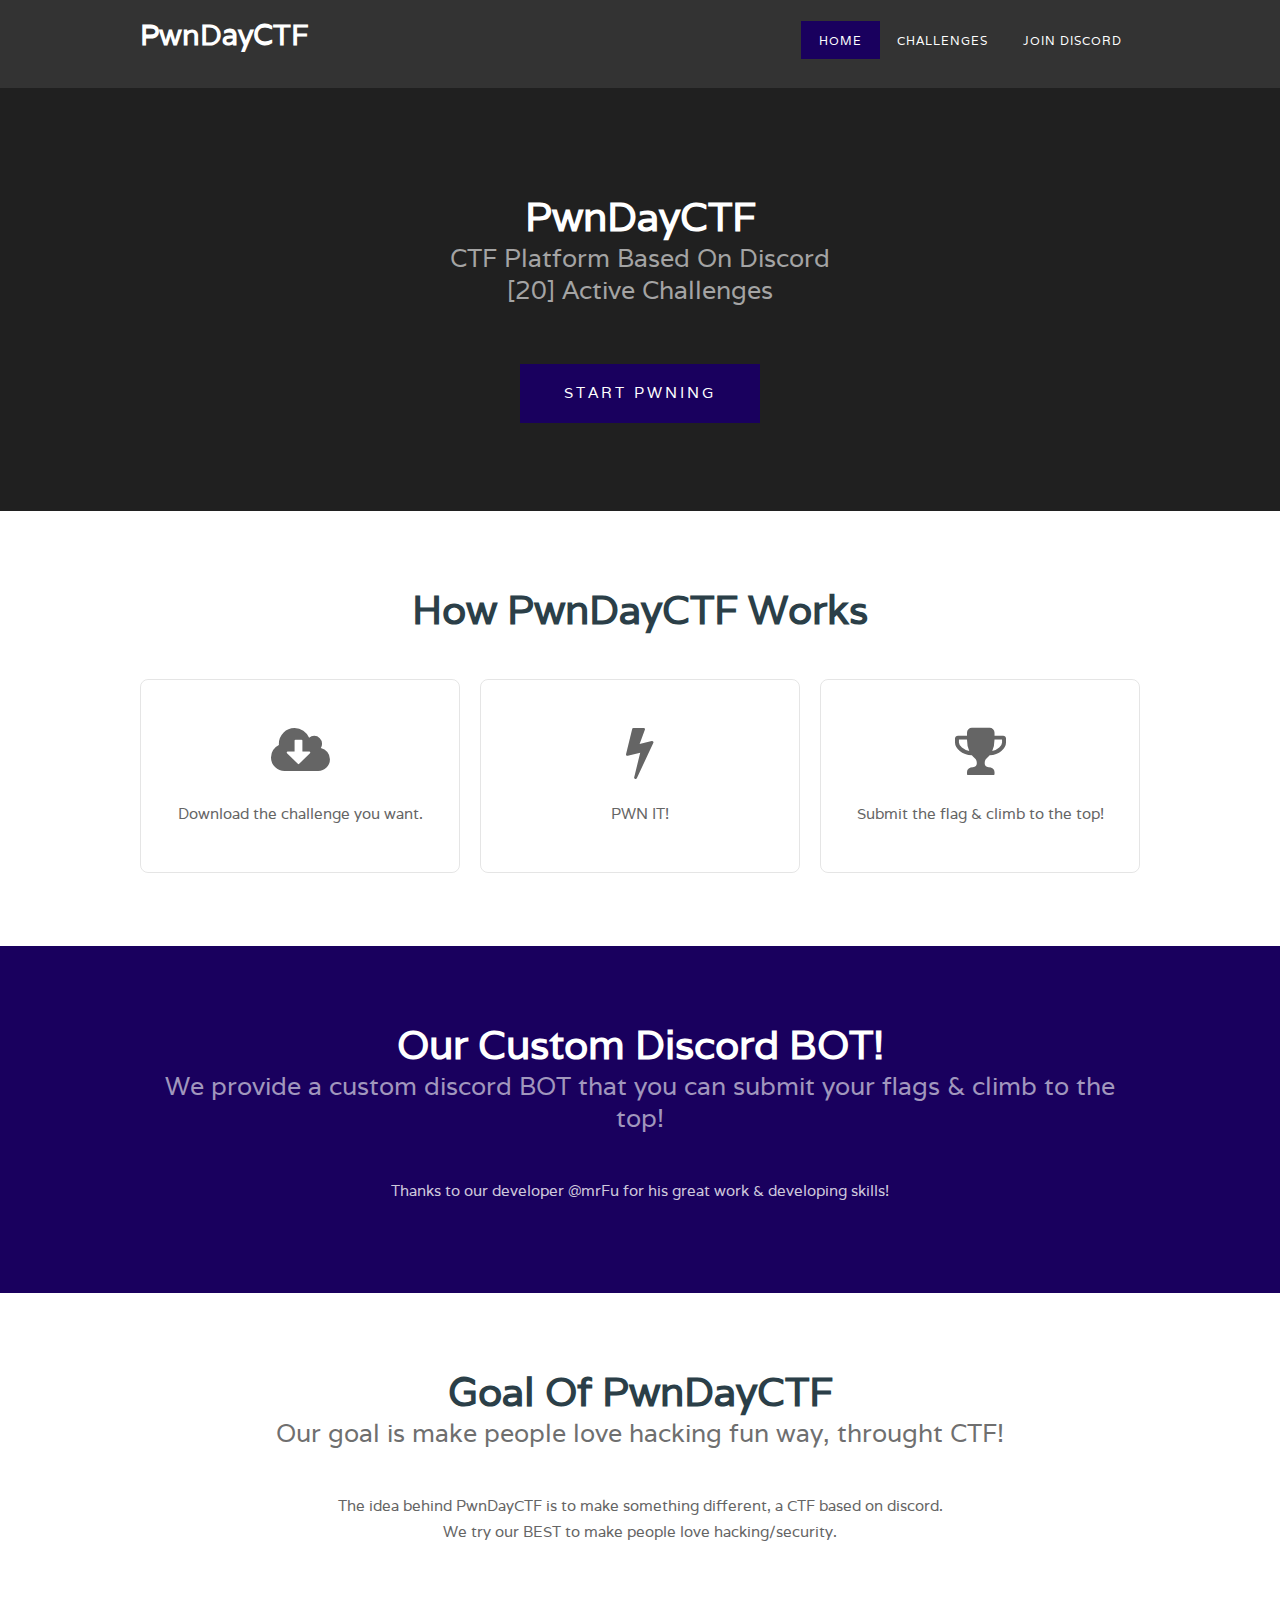
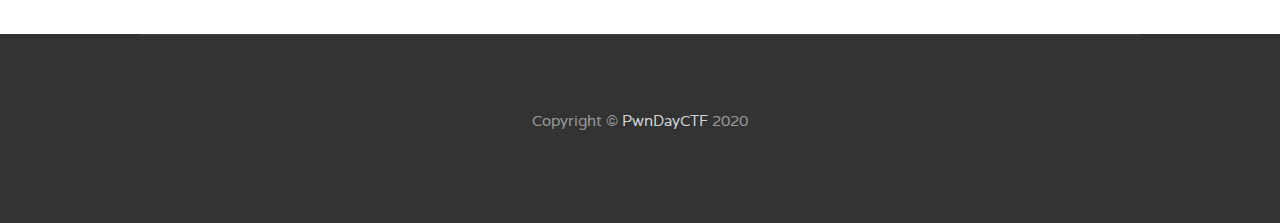
==== index.html @ 0cf116d0 "Update index.html" ====
<!DOCTYPE html PUBLIC "-//W3C//DTD XHTML 1.0 Strict//EN" "http://www.w3.org/TR/xhtml1/DTD/xhtml1-strict.dtd">
<html xmlns="http://www.w3.org/1999/xhtml">
<head>
<link href="//maxcdn.bootstrapcdn.com/font-awesome/4.2.0/css/font-awesome.min.css" rel="stylesheet">
<title>PwnDayCTF - Official</title>
<meta http-equiv="Content-Type" content="text/html; charset=utf-8" />
<title></title>
<link rel="shortcut icon" type="image/png" href="favicon.png"/>
<meta name="keywords" content="" />
<meta name="description" content="" />
<link href="http://fonts.googleapis.com/css?family=Varela" rel="stylesheet" />
<link href="default.css" rel="stylesheet" type="text/css" media="all" />
<link href="fonts.css" rel="stylesheet" type="text/css" media="all" />
</head>
<body>
<div id="wrapper">
	<div id="header-wrapper">
	<div id="header" class="container">
		<div id="logo">
			<h1><a href="index.html">PwnDayCTF</a></h1>
		</div>
		<div id="menu">
			<ul>
				<li class="current_page_item"><a href="index.html" accesskey="1" title="">Home</a></li>
				<li><a href="challenges/index.html" accesskey="2" title="">Challenges</a></li>
				<li><a href="https://discord.gg/fCtkmRX" accesskey="3" title="" target="_blank">Join Discord</a></li>
			</ul>
		</div>
	</div>
	</div>
	<div id="banner">
		<div class="container">
			<div class="title">
				<h2>PwnDayCTF</h2>
				<span class="byline">CTF Platform Based On Discord<br>[20] Active Challenges</span> </div>
			<ul class="actions">
				<li><a href="challenges/index.html" class="button">Start Pwning</a></li>
			</ul>
		</div>
	</div>
	<div id="extra" class="container">
		<div class="title">
			<h2>How PwnDayCTF Works</h2>
			<span class="byline"></span> </div>
		<div id="three-column">
			<div class="boxA">
				<div class="box"> <span class="fa fa-cloud-download"></span>
					<p>Download the challenge you want.</p>
				</div>
			</div>
			<div class="boxB">
				<div class="box"> <span class="fa fa-bolt"></span>
					<p>PWN IT!</p>
				</div>
			</div>
			<div class="boxC">
				<div class="box"> <span class="fa fa-trophy"></span>
					<p>Submit the flag & climb to the top!</p>
				</div>
			</div>
		</div>
	</div>
	<div id="featured">
		<div class="container">
			<div class="title">
				<h2>Our Custom Discord BOT!</h2>
				<span class="byline">We provide a custom discord BOT that you can submit your flags & climb to the top!</span> </div>
			<p>Thanks <strong>to our developer</strong> @mrFu for his great work & developing skills!</p>
		</div>
	</div>
	<div id="page" class="container">
		<div class="title">
			<h2>Goal Of PwnDayCTF</h2>
			<span class="byline">Our goal is make people love hacking fun way, throught CTF!</span> </div>
		<p>The idea behind PwnDayCTF is to make something different, a CTF based on discord.<br> We try our BEST to make people love hacking/security.</p>
	</div>
</div>
<div id="copyright" class="container">
	<p>Copyright &copy; <a href="index.html">PwnDayCTF</a> 2020</p>
</div>
</body>
</html>
---- default.css ----
html, body
	{
		height: 100%;
	}

	body
	{
		margin: 0px;
		padding: 0px;
		background: #333333;
		font-family: 'Varela', sans-serif;
		font-size: 11pt;
		font-weight: 300;
		color: #656565;
	}


	h1, h2, h3
	{
		margin: 0;
		padding: 0;
		font-weight: 700;
		color: #2B3F48;
	}

	p, ol, ul
	{
		margin-top: 0;
	}

	ol, ul
	{
		padding: 0;
		list-style: none;
	}

	ul.actions
	{
		text-align: center;
	}

		ul.actions li
		{
		}

	p
	{
		line-height: 180%;
	}

	strong
	{
	}

	a
	{
		color: #0000FF;
	}

	a:hover
	{
		text-decoration: none;
	}

	.container
	{
		overflow: hidden;
		margin: 0em auto;
		width: 1000px;
	}

/*********************************************************************************/
/* Image Style                                                                   */
/*********************************************************************************/

	.image
	{
		display: inline-block;
	}

	.image img
	{
		display: block;
		width: 100%;
	}

	.image-full
	{
		display: block;
		width: 100%;
		margin: 0 0 2em 0;
	}

	.image-left
	{
		float: left;
		margin: 0 2em 2em 0;
	}

	.image-centered
	{
		display: block;
		margin: 0 0 2em 0;
	}

	.image-centered img
	{
		margin: 0 auto;
		width: auto;
	}

/*********************************************************************************/
/* List Styles                                                                   */
/*********************************************************************************/

	ul.staff
	{
		margin-bottom: 3em;
	}

	ul.staff li
	{
		display: inline-block;
	}

	ul.staff li img
	{
		width: 80%;
		border-radius: 50%;
	}


/*********************************************************************************/
/* Social Icon Styles                                                            */
/*********************************************************************************/

	ul.contact
	{
		margin: 0;
		padding: 2em 0em 0em 0em;
		list-style: none;
	}

	ul.contact li
	{
		display: inline-block;
		padding: 0em 0.30em;
		font-size: 1em;
	}

	ul.contact li span
	{
		display: none;
		margin: 0;
		padding: 0;
	}

	ul.contact li a
	{
		color: #FFF;
	}

	ul.contact li a:before
	{
		display: inline-block;
		background: #3f3f3f;
		width: 40px;
		height: 40px;
		line-height: 40px;
		border-radius: 20px;
		text-align: center;
		color: #FFFFFF;
	}

	ul.contact li a.icon-twitter:before { background: #2DAAE4; }
	ul.contact li a.icon-facebook:before { background: #39599F; }
	ul.contact li a.icon-dribbble:before { background: #C4376B;	}
	ul.contact li a.icon-tumblr:before { background: #31516A; }
	ul.contact li a.icon-rss:before { background: #F2600B; }

/*********************************************************************************/
/* Button Style                                                                  */
/*********************************************************************************/

	.button
	{
		display: inline-block;
		padding: 0em 3em;
		background: #009E2D;
		letter-spacing: 0.20em;
		line-height: 4em;
		text-decoration: none;
		text-transform: uppercase;
		font-weight: 400;
		font-size: 1em;
		color: #FFF;
	}

	.button:before
	{
		display: inline-block;
		background: #FFC31F;
		margin-right: 1em;
		width: 40px;
		height: 40px;
		line-height: 40px;
		border-radius: 20px;
		text-align: center;
		color: #272925;
	}

/*********************************************************************************/
/* Heading Titles                                                                */
/*********************************************************************************/

	.title
	{
		margin-bottom: 3em;
	}

	.title h2
	{
		font-size: 2.7em;
	}

	.title .byline
	{
		font-size: 1.7em;
		color: #6F6F6F;
	}

/*********************************************************************************/
/* 4-column                                                                      */
/*********************************************************************************/

	.box1,
	.box2,
	.box3,
	.box4
	{
		width: 235px;
	}

	.box1,
	.box2,
	.box3,
	{
		float: left;
		margin-right: 20px;
	}

	.box4
	{
		float: right;
	}

/*********************************************************************************/
/* 3-column                                                                      */
/*********************************************************************************/

	.boxA,
	.boxB,
	.boxC
	{
		width: 320px;
	}

	.boxA,
	.boxB
	{
		float: left;
		margin-right: 20px;
	}

	.boxC
	{
		float: right;
	}

/*********************************************************************************/
/* 2-column                                                                      */
/*********************************************************************************/

	.tbox1,
	.tbox2
	{
		width: 575px;
	}

	.tbox1
	{
		float: left;
	}

	.tbox2
	{
		float: right;
	}

	#wrapper
	{
		background: #FFF;
	}

/*********************************************************************************/
/* Header                                                                        */
/*********************************************************************************/

	#header-wrapper
	{
		background: #333333;
	}

	#header
	{
		position: relative;
		padding: 3em 0em;
	}

/*********************************************************************************/
/* Logo                                                                          */
/*********************************************************************************/

	#logo
	{
		position: absolute;
		top: 1em;
		left: 0;
	}

	#logo h1
	{
		color: #FFF;
	}

	#logo a
	{
		text-decoration: none;
		color: #FFF;
	}

/*********************************************************************************/
/* Menu                                                                          */
/*********************************************************************************/

	#menu
	{
		position: absolute;
		top: 2em;
		right: 0;
	}

	#menu ul
	{
		display: inline-block;
	}

	#menu li
	{
		display: block;
		float: left;
		text-align: center;
	}

	#menu li a, #menu li span
	{
		padding: 1em 1.5em;
		letter-spacing: 1px;
		text-decoration: none;
		text-transform: uppercase;
		font-size: 0.8em;
		color: #FFF;
	}

	#menu li:hover a, #menu li.active a, #menu li.active span
	{
		color: #FFF;
	}

	#menu .current_page_item a
	{
		background: #19005e;
		color: #FFF;
	}

	#menu .icon
	{
	}

/*********************************************************************************/
/* Banner                                                                        */
/*********************************************************************************/

	#banner
	{
		overflow: hidden;
		padding: 7em 0em 5em 0em;
		background: #202020;
		background-size: cover;
		text-align: center;
		color: rgba(255,255,255,.8);
	}

	#banner .title
	{
		margin-bottom: 1em;
	}

	#banner .title h2
	{
		color: #FFF;
	}

	#banner .title .byline
	{
		color: rgba(255,255,255,.6);
	}

	#banner .button
	{
		margin-top: 3em;
		background: #19005e !important;
	}

/*********************************************************************************/
/* Page                                                                          */
/*********************************************************************************/

	#page
	{
		padding: 5em 0em;
		text-align: center;
	}

	#page .button
	{
		margin-top: 2em;
		display: inline-block;
		text-align: center;
	}

/*********************************************************************************/
/* Content                                                                       */
/*********************************************************************************/

	#content
	{
	}

/*********************************************************************************/
/* Sidebar                                                                       */
/*********************************************************************************/

	#sidebar
	{
	}

/*********************************************************************************/
/* Footer                                                                        */
/*********************************************************************************/

	#footer
	{
	}

/*********************************************************************************/
/* Copyright                                                                     */
/*********************************************************************************/

	#copyright
	{
		overflow: hidden;
		padding: 5em 0em;
		border-top: 1px solid rgba(255,255,255,0.08);
	}

	#copyright p
	{
		text-align: center;
		font-size: 1em;
		color: rgba(255,255,255,0.5);
	}

	#copyright a
	{
		text-decoration: none;
		color: rgba(255,255,255,0.8);
	}

/*********************************************************************************/
/* Featured                                                                      */
/*********************************************************************************/

	#featured
	{
		overflow: hidden;
		padding: 5em 0em;
		background: #19005e;
		color: rgba(255,255,255,.8);
		text-align: center;
	}

	#featured a
	{
		color: rgba(255,255,255,1);
	}

	#featured .button
	{
		background: #FFF;
		margin-top: 3em;
		font-size: 1em;
		color: #009E2D;
	}

	#featured .title
	{
	}

	#featured .title h2
	{
		color: #FFF;
	}

	#featured .title .byline
	{
		color: rgba(255,255,255,.6);
	}

/*********************************************************************************/
/* Featured                                                                      */
/*********************************************************************************/

.box
{
	padding: 3em 2em 2em 2em;
	border: 1px solid rgba(0,0,0,0.1);
	border-radius: 8px;
		text-align: center;
}


	#extra
	{
		overflow: hidden;
		padding: 5em 0em;
	}

	#extra .title
	{
		text-align: center;
	}

	#extra .button
	{
		margin-top: 5em;
	}

	#extra .fa
	{
		display: block;
		margin-bottom: 0.5em;
		text-align: center;
		font-size: 3em;
	}
---- fonts.css ----
@charset 'UTF-8';

@font-face{font-family:'FontAwesome';src:url('font/fontawesome-webfont.eot?v=4.0.1');src:url('font/fontawesome-webfont.eot?#iefix&v=4.0.1') format('embedded-opentype'),url('font/fontawesome-webfont.woff?v=4.0.1') format('woff'),url('font/fontawesome-webfont.ttf?v=4.0.1') format('truetype'),url('font/fontawesome-webfont.svg?v=4.0.1#fontawesomeregular') format('svg');font-weight:normal;font-style:normal}

/*********************************************************************************/
/* Icons                                                                         */
/* Powered by Font Awesome by Dave Gandy | http://fontawesome.io                 */
/* Licensed under the SIL OFL 1.1 (font), MIT (CSS)                              */
/*********************************************************************************/

	.fa
	{
		text-decoration: none;
	}

		.fa:before
		{
			display:inline-block;
			font-family: FontAwesome;
			font-size: 1.25em;
			text-decoration: none;
			font-style: normal;
			font-weight: normal;
			line-height: 1;
			-webkit-font-smoothing:antialiased;
			-moz-osx-font-smoothing:grayscale;
		}

		.fa-lg{font-size:1.3333333333333333em;line-height:.75em;vertical-align:-15%}
		.fa-2x{font-size:2em}
		.fa-3x{font-size:3em}
		.fa-4x{font-size:4em}
		.fa-5x{font-size:5em}
		.fa-fw{width:1.2857142857142858em;text-align:center}
		.fa-ul{padding-left:0;margin-left:2.142857142857143em;list-style-type:none}.fa-ul>li{position:relative}
		.fa-li{position:absolute;left:-2.142857142857143em;width:2.142857142857143em;top:.14285714285714285em;text-align:center}.fa-li.fa-lg{left:-1.8571428571428572em}
		.fa-border{padding:.2em .25em .15em;border:solid .08em #eee;border-radius:.1em}
		.pull-right{float:right}
		.pull-left{float:left}
		.fa.pull-left{margin-right:.3em}
		.fa.pull-right{margin-left:.3em}
		.fa-spin{-webkit-animation:spin 2s infinite linear;-moz-animation:spin 2s infinite linear;-o-animation:spin 2s infinite linear;animation:spin 2s infinite linear}
		@-moz-keyframes spin{0%{-moz-transform:rotate(0deg)} 100%{-moz-transform:rotate(359deg)}}@-webkit-keyframes spin{0%{-webkit-transform:rotate(0deg)} 100%{-webkit-transform:rotate(359deg)}}@-o-keyframes spin{0%{-o-transform:rotate(0deg)} 100%{-o-transform:rotate(359deg)}}@-ms-keyframes spin{0%{-ms-transform:rotate(0deg)} 100%{-ms-transform:rotate(359deg)}}@keyframes spin{0%{transform:rotate(0deg)} 100%{transform:rotate(359deg)}}.fa-rotate-90{filter:progid:DXImageTransform.Microsoft.BasicImage(rotation=1);-webkit-transform:rotate(90deg);-moz-transform:rotate(90deg);-ms-transform:rotate(90deg);-o-transform:rotate(90deg);transform:rotate(90deg)}
		.fa-rotate-180{filter:progid:DXImageTransform.Microsoft.BasicImage(rotation=2);-webkit-transform:rotate(180deg);-moz-transform:rotate(180deg);-ms-transform:rotate(180deg);-o-transform:rotate(180deg);transform:rotate(180deg)}
		.fa-rotate-270{filter:progid:DXImageTransform.Microsoft.BasicImage(rotation=3);-webkit-transform:rotate(270deg);-moz-transform:rotate(270deg);-ms-transform:rotate(270deg);-o-transform:rotate(270deg);transform:rotate(270deg)}
		.fa-flip-horizontal{filter:progid:DXImageTransform.Microsoft.BasicImage(rotation=0, mirror=1);-webkit-transform:scale(-1, 1);-moz-transform:scale(-1, 1);-ms-transform:scale(-1, 1);-o-transform:scale(-1, 1);transform:scale(-1, 1)}
		.fa-flip-vertical{filter:progid:DXImageTransform.Microsoft.BasicImage(rotation=2, mirror=1);-webkit-transform:scale(1, -1);-moz-transform:scale(1, -1);-ms-transform:scale(1, -1);-o-transform:scale(1, -1);transform:scale(1, -1)}
		.fa-stack{position:relative;display:inline-block;width:2em;height:2em;line-height:2em;vertical-align:middle}
		.fa-stack-1x,.fa-stack-2x{position:absolute;left:0;width:100%;text-align:center}
		.fa-stack-1x{line-height:inherit}
		.fa-stack-2x{font-size:2em}
		.fa-inverse{color:#fff}
		.fa-glass:before{content:"\f000"}
		.fa-music:before{content:"\f001"}
		.fa-search:before{content:"\f002"}
		.fa-envelope-o:before{content:"\f003"}
		.fa-heart:before{content:"\f004"}
		.fa-star:before{content:"\f005"}
		.fa-star-o:before{content:"\f006"}
		.fa-user:before{content:"\f007"}
		.fa-film:before{content:"\f008"}
		.fa-th-large:before{content:"\f009"}
		.fa-th:before{content:"\f00a"}
		.fa-th-list:before{content:"\f00b"}
		.fa-check:before{content:"\f00c"}
		.fa-times:before{content:"\f00d"}
		.fa-search-plus:before{content:"\f00e"}
		.fa-search-minus:before{content:"\f010"}
		.fa-power-off:before{content:"\f011"}
		.fa-signal:before{content:"\f012"}
		.fa-gear:before,.fa-cog:before{content:"\f013"}
		.fa-trash-o:before{content:"\f014"}
		.fa-home:before{content:"\f015"}
		.fa-file-o:before{content:"\f016"}
		.fa-clock-o:before{content:"\f017"}
		.fa-road:before{content:"\f018"}
		.fa-download:before{content:"\f019"}
		.fa-arrow-circle-o-down:before{content:"\f01a"}
		.fa-arrow-circle-o-up:before{content:"\f01b"}
		.fa-inbox:before{content:"\f01c"}
		.fa-play-circle-o:before{content:"\f01d"}
		.fa-rotate-right:before,.fa-repeat:before{content:"\f01e"}
		.fa-refresh:before{content:"\f021"}
		.fa-list-alt:before{content:"\f022"}
		.fa-lock:before{content:"\f023"}
		.fa-flag:before{content:"\f024"}
		.fa-headphones:before{content:"\f025"}
		.fa-volume-off:before{content:"\f026"}
		.fa-volume-down:before{content:"\f027"}
		.fa-volume-up:before{content:"\f028"}
		.fa-qrcode:before{content:"\f029"}
		.fa-barcode:before{content:"\f02a"}
		.fa-tag:before{content:"\f02b"}
		.fa-tags:before{content:"\f02c"}
		.fa-book:before{content:"\f02d"}
		.fa-bookmark:before{content:"\f02e"}
		.fa-print:before{content:"\f02f"}
		.fa-camera:before{content:"\f030"}
		.fa-font:before{content:"\f031"}
		.fa-bold:before{content:"\f032"}
		.fa-italic:before{content:"\f033"}
		.fa-text-height:before{content:"\f034"}
		.fa-text-width:before{content:"\f035"}
		.fa-align-left:before{content:"\f036"}
		.fa-align-center:before{content:"\f037"}
		.fa-align-right:before{content:"\f038"}
		.fa-align-justify:before{content:"\f039"}
		.fa-list:before{content:"\f03a"}
		.fa-dedent:before,.fa-outdent:before{content:"\f03b"}
		.fa-indent:before{content:"\f03c"}
		.fa-video-camera:before{content:"\f03d"}
		.fa-picture-o:before{content:"\f03e"}
		.fa-pencil:before{content:"\f040"}
		.fa-map-marker:before{content:"\f041"}
		.fa-adjust:before{content:"\f042"}
		.fa-tint:before{content:"\f043"}
		.fa-edit:before,.fa-pencil-square-o:before{content:"\f044"}
		.fa-share-square-o:before{content:"\f045"}
		.fa-check-square-o:before{content:"\f046"}
		.fa-move:before{content:"\f047"}
		.fa-step-backward:before{content:"\f048"}
		.fa-fast-backward:before{content:"\f049"}
		.fa-backward:before{content:"\f04a"}
		.fa-play:before{content:"\f04b"}
		.fa-pause:before{content:"\f04c"}
		.fa-stop:before{content:"\f04d"}
		.fa-forward:before{content:"\f04e"}
		.fa-fast-forward:before{content:"\f050"}
		.fa-step-forward:before{content:"\f051"}
		.fa-eject:before{content:"\f052"}
		.fa-chevron-left:before{content:"\f053"}
		.fa-chevron-right:before{content:"\f054"}
		.fa-plus-circle:before{content:"\f055"}
		.fa-minus-circle:before{content:"\f056"}
		.fa-times-circle:before{content:"\f057"}
		.fa-check-circle:before{content:"\f058"}
		.fa-question-circle:before{content:"\f059"}
		.fa-info-circle:before{content:"\f05a"}
		.fa-crosshairs:before{content:"\f05b"}
		.fa-times-circle-o:before{content:"\f05c"}
		.fa-check-circle-o:before{content:"\f05d"}
		.fa-ban:before{content:"\f05e"}
		.fa-arrow-left:before{content:"\f060"}
		.fa-arrow-right:before{content:"\f061"}
		.fa-arrow-up:before{content:"\f062"}
		.fa-arrow-down:before{content:"\f063"}
		.fa-mail-forward:before,.fa-share:before{content:"\f064"}
		.fa-resize-full:before{content:"\f065"}
		.fa-resize-small:before{content:"\f066"}
		.fa-plus:before{content:"\f067"}
		.fa-minus:before{content:"\f068"}
		.fa-asterisk:before{content:"\f069"}
		.fa-exclamation-circle:before{content:"\f06a"}
		.fa-gift:before{content:"\f06b"}
		.fa-leaf:before{content:"\f06c"}
		.fa-fire:before{content:"\f06d"}
		.fa-eye:before{content:"\f06e"}
		.fa-eye-slash:before{content:"\f070"}
		.fa-warning:before,.fa-exclamation-triangle:before{content:"\f071"}
		.fa-plane:before{content:"\f072"}
		.fa-calendar:before{content:"\f073"}
		.fa-random:before{content:"\f074"}
		.fa-comment:before{content:"\f075"}
		.fa-magnet:before{content:"\f076"}
		.fa-chevron-up:before{content:"\f077"}
		.fa-chevron-down:before{content:"\f078"}
		.fa-retweet:before{content:"\f079"}
		.fa-shopping-cart:before{content:"\f07a"}
		.fa-folder:before{content:"\f07b"}
		.fa-folder-open:before{content:"\f07c"}
		.fa-resize-vertical:before{content:"\f07d"}
		.fa-resize-horizontal:before{content:"\f07e"}
		.fa-bar-chart-o:before{content:"\f080"}
		.fa-twitter-square:before{content:"\f081"}
		.fa-facebook-square:before{content:"\f082"}
		.fa-camera-retro:before{content:"\f083"}
		.fa-key:before{content:"\f084"}
		.fa-gears:before,.fa-cogs:before{content:"\f085"}
		.fa-comments:before{content:"\f086"}
		.fa-thumbs-o-up:before{content:"\f087"}
		.fa-thumbs-o-down:before{content:"\f088"}
		.fa-star-half:before{content:"\f089"}
		.fa-heart-o:before{content:"\f08a"}
		.fa-sign-out:before{content:"\f08b"}
		.fa-linkedin-square:before{content:"\f08c"}
		.fa-thumb-tack:before{content:"\f08d"}
		.fa-external-link:before{content:"\f08e"}
		.fa-sign-in:before{content:"\f090"}
		.fa-trophy:before{content:"\f091"}
		.fa-github-square:before{content:"\f092"}
		.fa-upload:before{content:"\f093"}
		.fa-lemon-o:before{content:"\f094"}
		.fa-phone:before{content:"\f095"}
		.fa-square-o:before{content:"\f096"}
		.fa-bookmark-o:before{content:"\f097"}
		.fa-phone-square:before{content:"\f098"}
		.fa-twitter:before{content:"\f099"}
		.fa-facebook:before{content:"\f09a"}
		.fa-github:before{content:"\f09b"}
		.fa-unlock:before{content:"\f09c"}
		.fa-credit-card:before{content:"\f09d"}
		.fa-rss:before{content:"\f09e"}
		.fa-hdd-o:before{content:"\f0a0"}
		.fa-bullhorn:before{content:"\f0a1"}
		.fa-bell:before{content:"\f0f3"}
		.fa-certificate:before{content:"\f0a3"}
		.fa-hand-o-right:before{content:"\f0a4"}
		.fa-hand-o-left:before{content:"\f0a5"}
		.fa-hand-o-up:before{content:"\f0a6"}
		.fa-hand-o-down:before{content:"\f0a7"}
		.fa-arrow-circle-left:before{content:"\f0a8"}
		.fa-arrow-circle-right:before{content:"\f0a9"}
		.fa-arrow-circle-up:before{content:"\f0aa"}
		.fa-arrow-circle-down:before{content:"\f0ab"}
		.fa-globe:before{content:"\f0ac"}
		.fa-wrench:before{content:"\f0ad"}
		.fa-tasks:before{content:"\f0ae"}
		.fa-filter:before{content:"\f0b0"}
		.fa-briefcase:before{content:"\f0b1"}
		.fa-fullscreen:before{content:"\f0b2"}
		.fa-group:before{content:"\f0c0"}
		.fa-chain:before,.fa-link:before{content:"\f0c1"}
		.fa-cloud:before{content:"\f0c2"}
		.fa-flask:before{content:"\f0c3"}
		.fa-cut:before,.fa-scissors:before{content:"\f0c4"}
		.fa-copy:before,.fa-files-o:before{content:"\f0c5"}
		.fa-paperclip:before{content:"\f0c6"}
		.fa-save:before,.fa-floppy-o:before{content:"\f0c7"}
		.fa-square:before{content:"\f0c8"}
		.fa-reorder:before{content:"\f0c9"}
		.fa-list-ul:before{content:"\f0ca"}
		.fa-list-ol:before{content:"\f0cb"}
		.fa-strikethrough:before{content:"\f0cc"}
		.fa-underline:before{content:"\f0cd"}
		.fa-table:before{content:"\f0ce"}
		.fa-magic:before{content:"\f0d0"}
		.fa-truck:before{content:"\f0d1"}
		.fa-pinterest:before{content:"\f0d2"}
		.fa-pinterest-square:before{content:"\f0d3"}
		.fa-google-plus-square:before{content:"\f0d4"}
		.fa-google-plus:before{content:"\f0d5"}
		.fa-money:before{content:"\f0d6"}
		.fa-caret-down:before{content:"\f0d7"}
		.fa-caret-up:before{content:"\f0d8"}
		.fa-caret-left:before{content:"\f0d9"}
		.fa-caret-right:before{content:"\f0da"}
		.fa-columns:before{content:"\f0db"}
		.fa-unsorted:before,.fa-sort:before{content:"\f0dc"}
		.fa-sort-down:before,.fa-sort-asc:before{content:"\f0dd"}
		.fa-sort-up:before,.fa-sort-desc:before{content:"\f0de"}
		.fa-envelope:before{content:"\f0e0"}
		.fa-linkedin:before{content:"\f0e1"}
		.fa-rotate-left:before,.fa-undo:before{content:"\f0e2"}
		.fa-legal:before,.fa-gavel:before{content:"\f0e3"}
		.fa-dashboard:before,.fa-tachometer:before{content:"\f0e4"}
		.fa-comment-o:before{content:"\f0e5"}
		.fa-comments-o:before{content:"\f0e6"}
		.fa-flash:before,.fa-bolt:before{content:"\f0e7"}
		.fa-sitemap:before{content:"\f0e8"}
		.fa-umbrella:before{content:"\f0e9"}
		.fa-paste:before,.fa-clipboard:before{content:"\f0ea"}
		.fa-lightbulb-o:before{content:"\f0eb"}
		.fa-exchange:before{content:"\f0ec"}
		.fa-cloud-download:before{content:"\f0ed"}
		.fa-cloud-upload:before{content:"\f0ee"}
		.fa-user-md:before{content:"\f0f0"}
		.fa-stethoscope:before{content:"\f0f1"}
		.fa-suitcase:before{content:"\f0f2"}
		.fa-bell-o:before{content:"\f0a2"}
		.fa-coffee:before{content:"\f0f4"}
		.fa-cutlery:before{content:"\f0f5"}
		.fa-file-text-o:before{content:"\f0f6"}
		.fa-building:before{content:"\f0f7"}
		.fa-hospital:before{content:"\f0f8"}
		.fa-ambulance:before{content:"\f0f9"}
		.fa-medkit:before{content:"\f0fa"}
		.fa-fighter-jet:before{content:"\f0fb"}
		.fa-beer:before{content:"\f0fc"}
		.fa-h-square:before{content:"\f0fd"}
		.fa-plus-square:before{content:"\f0fe"}
		.fa-angle-double-left:before{content:"\f100"}
		.fa-angle-double-right:before{content:"\f101"}
		.fa-angle-double-up:before{content:"\f102"}
		.fa-angle-double-down:before{content:"\f103"}
		.fa-angle-left:before{content:"\f104"}
		.fa-angle-right:before{content:"\f105"}
		.fa-angle-up:before{content:"\f106"}
		.fa-angle-down:before{content:"\f107"}
		.fa-desktop:before{content:"\f108"}
		.fa-laptop:before{content:"\f109"}
		.fa-tablet:before{content:"\f10a"}
		.fa-mobile-phone:before,.fa-mobile:before{content:"\f10b"}
		.fa-circle-o:before{content:"\f10c"}
		.fa-quote-left:before{content:"\f10d"}
		.fa-quote-right:before{content:"\f10e"}
		.fa-spinner:before{content:"\f110"}
		.fa-circle:before{content:"\f111"}
		.fa-mail-reply:before,.fa-reply:before{content:"\f112"}
		.fa-github-alt:before{content:"\f113"}
		.fa-folder-o:before{content:"\f114"}
		.fa-folder-open-o:before{content:"\f115"}
		.fa-expand-o:before{content:"\f116"}
		.fa-collapse-o:before{content:"\f117"}
		.fa-smile-o:before{content:"\f118"}
		.fa-frown-o:before{content:"\f119"}
		.fa-meh-o:before{content:"\f11a"}
		.fa-gamepad:before{content:"\f11b"}
		.fa-keyboard-o:before{content:"\f11c"}
		.fa-flag-o:before{content:"\f11d"}
		.fa-flag-checkered:before{content:"\f11e"}
		.fa-terminal:before{content:"\f120"}
		.fa-code:before{content:"\f121"}
		.fa-reply-all:before{content:"\f122"}
		.fa-mail-reply-all:before{content:"\f122"}
		.fa-star-half-empty:before,.fa-star-half-full:before,.fa-star-half-o:before{content:"\f123"}
		.fa-location-arrow:before{content:"\f124"}
		.fa-crop:before{content:"\f125"}
		.fa-code-fork:before{content:"\f126"}
		.fa-unlink:before,.fa-chain-broken:before{content:"\f127"}
		.fa-question:before{content:"\f128"}
		.fa-info:before{content:"\f129"}
		.fa-exclamation:before{content:"\f12a"}
		.fa-superscript:before{content:"\f12b"}
		.fa-subscript:before{content:"\f12c"}
		.fa-eraser:before{content:"\f12d"}
		.fa-puzzle-piece:before{content:"\f12e"}
		.fa-microphone:before{content:"\f130"}
		.fa-microphone-slash:before{content:"\f131"}
		.fa-shield:before{content:"\f132"}
		.fa-calendar-o:before{content:"\f133"}
		.fa-fire-extinguisher:before{content:"\f134"}
		.fa-rocket:before{content:"\f135"}
		.fa-maxcdn:before{content:"\f136"}
		.fa-chevron-circle-left:before{content:"\f137"}
		.fa-chevron-circle-right:before{content:"\f138"}
		.fa-chevron-circle-up:before{content:"\f139"}
		.fa-chevron-circle-down:before{content:"\f13a"}
		.fa-html5:before{content:"\f13b"}
		.fa-css3:before{content:"\f13c"}
		.fa-anchor:before{content:"\f13d"}
		.fa-unlock-o:before{content:"\f13e"}
		.fa-bullseye:before{content:"\f140"}
		.fa-ellipsis-horizontal:before{content:"\f141"}
		.fa-ellipsis-vertical:before{content:"\f142"}
		.fa-rss-square:before{content:"\f143"}
		.fa-play-circle:before{content:"\f144"}
		.fa-ticket:before{content:"\f145"}
		.fa-minus-square:before{content:"\f146"}
		.fa-minus-square-o:before{content:"\f147"}
		.fa-level-up:before{content:"\f148"}
		.fa-level-down:before{content:"\f149"}
		.fa-check-square:before{content:"\f14a"}
		.fa-pencil-square:before{content:"\f14b"}
		.fa-external-link-square:before{content:"\f14c"}
		.fa-share-square:before{content:"\f14d"}
		.fa-compass:before{content:"\f14e"}
		.fa-toggle-down:before,.fa-caret-square-o-down:before{content:"\f150"}
		.fa-toggle-up:before,.fa-caret-square-o-up:before{content:"\f151"}
		.fa-toggle-right:before,.fa-caret-square-o-right:before{content:"\f152"}
		.fa-euro:before,.fa-eur:before{content:"\f153"}
		.fa-gbp:before{content:"\f154"}
		.fa-dollar:before,.fa-usd:before{content:"\f155"}
		.fa-rupee:before,.fa-inr:before{content:"\f156"}
		.fa-cny:before,.fa-rmb:before,.fa-yen:before,.fa-jpy:before{content:"\f157"}
		.fa-ruble:before,.fa-rouble:before,.fa-rub:before{content:"\f158"}
		.fa-won:before,.fa-krw:before{content:"\f159"}
		.fa-bitcoin:before,.fa-btc:before{content:"\f15a"}
		.fa-file:before{content:"\f15b"}
		.fa-file-text:before{content:"\f15c"}
		.fa-sort-alpha-asc:before{content:"\f15d"}
		.fa-sort-alpha-desc:before{content:"\f15e"}
		.fa-sort-amount-asc:before{content:"\f160"}
		.fa-sort-amount-desc:before{content:"\f161"}
		.fa-sort-numeric-asc:before{content:"\f162"}
		.fa-sort-numeric-desc:before{content:"\f163"}
		.fa-thumbs-up:before{content:"\f164"}
		.fa-thumbs-down:before{content:"\f165"}
		.fa-youtube-square:before{content:"\f166"}
		.fa-youtube:before{content:"\f167"}
		.fa-xing:before{content:"\f168"}
		.fa-xing-square:before{content:"\f169"}
		.fa-youtube-play:before{content:"\f16a"}
		.fa-dropbox:before{content:"\f16b"}
		.fa-stack-overflow:before{content:"\f16c"}
		.fa-instagram:before{content:"\f16d"}
		.fa-flickr:before{content:"\f16e"}
		.fa-adn:before{content:"\f170"}
		.fa-bitbucket:before{content:"\f171"}
		.fa-bitbucket-square:before{content:"\f172"}
		.fa-tumblr:before{content:"\f173"}
		.fa-tumblr-square:before{content:"\f174"}
		.fa-long-arrow-down:before{content:"\f175"}
		.fa-long-arrow-up:before{content:"\f176"}
		.fa-long-arrow-left:before{content:"\f177"}
		.fa-long-arrow-right:before{content:"\f178"}
		.fa-apple:before{content:"\f179"}
		.fa-windows:before{content:"\f17a"}
		.fa-android:before{content:"\f17b"}
		.fa-linux:before{content:"\f17c"}
		.fa-dribbble:before{content:"\f17d"}
		.fa-skype:before{content:"\f17e"}
		.fa-foursquare:before{content:"\f180"}
		.fa-trello:before{content:"\f181"}
		.fa-female:before{content:"\f182"}
		.fa-male:before{content:"\f183"}
		.fa-gittip:before{content:"\f184"}
		.fa-sun-o:before{content:"\f185"}
		.fa-moon-o:before{content:"\f186"}
		.fa-archive:before{content:"\f187"}
		.fa-bug:before{content:"\f188"}
		.fa-vk:before{content:"\f189"}
		.fa-weibo:before{content:"\f18a"}
		.fa-renren:before{content:"\f18b"}
		.fa-pagelines:before{content:"\f18c"}
		.fa-stack-exchange:before{content:"\f18d"}
		.fa-arrow-circle-o-right:before{content:"\f18e"}
		.fa-arrow-circle-o-left:before{content:"\f190"}
		.fa-toggle-left:before,.fa-caret-square-o-left:before{content:"\f191"}
		.fa-dot-circle-o:before{content:"\f192"}
		.fa-wheelchair:before{content:"\f193"}
		.fa-vimeo-square:before{content:"\f194"}
		.fa-turkish-lira:before,.fa-try:before{content:"\f195"}
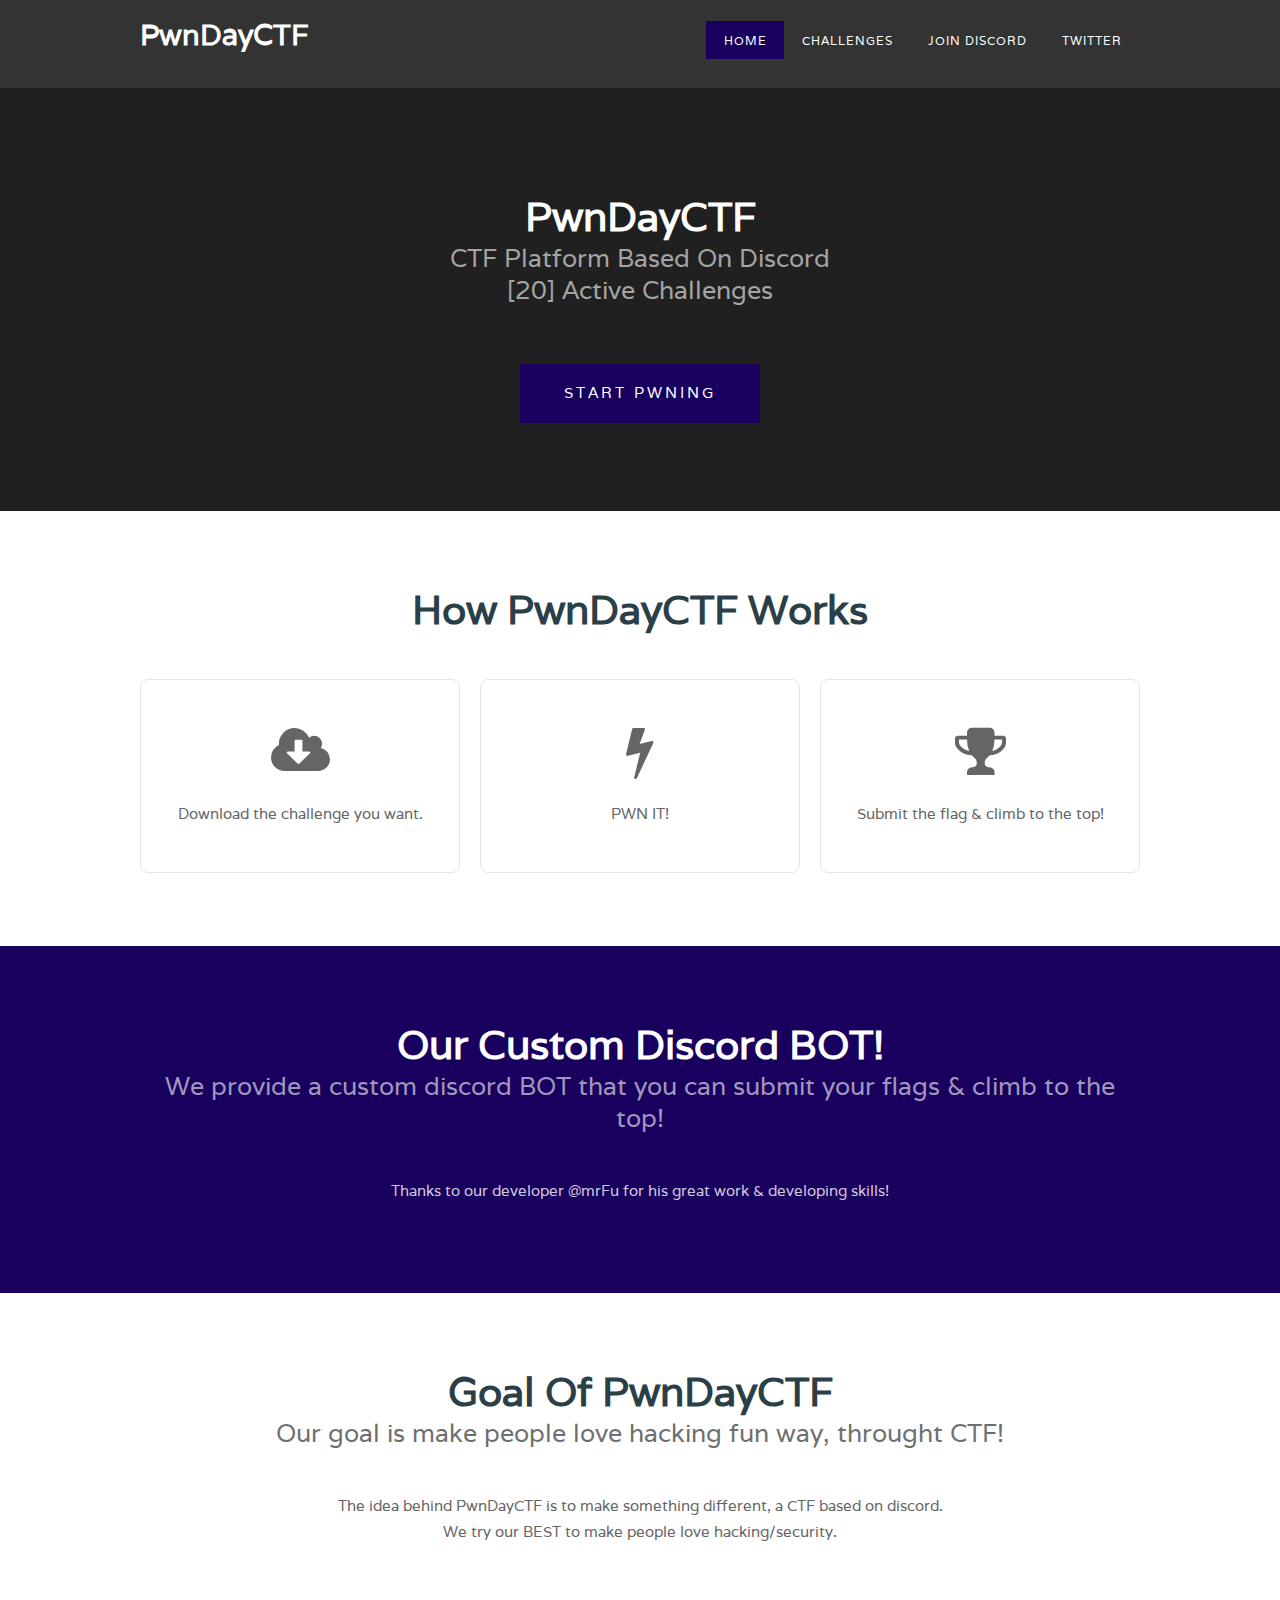
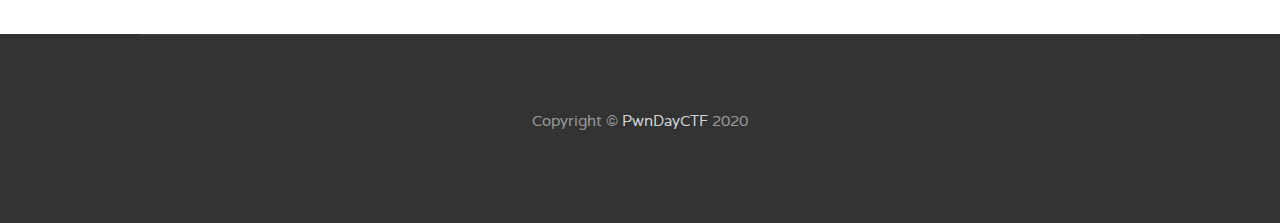
==== commit 09b2f33c: "Update index.html" ====
--- a/index.html
+++ b/index.html
@@ -24,6 +24,7 @@
 				<li class="current_page_item"><a href="index.html" accesskey="1" title="">Home</a></li>
 				<li><a href="challenges/index.html" accesskey="2" title="">Challenges</a></li>
 				<li><a href="https://discord.gg/fCtkmRX" accesskey="3" title="" target="_blank">Join Discord</a></li>
+				<li><a href="https://twitter.com/PwnDayCTF" accesskey="3" title="" target="_blank">Twitter</a></li>
 			</ul>
 		</div>
 	</div>
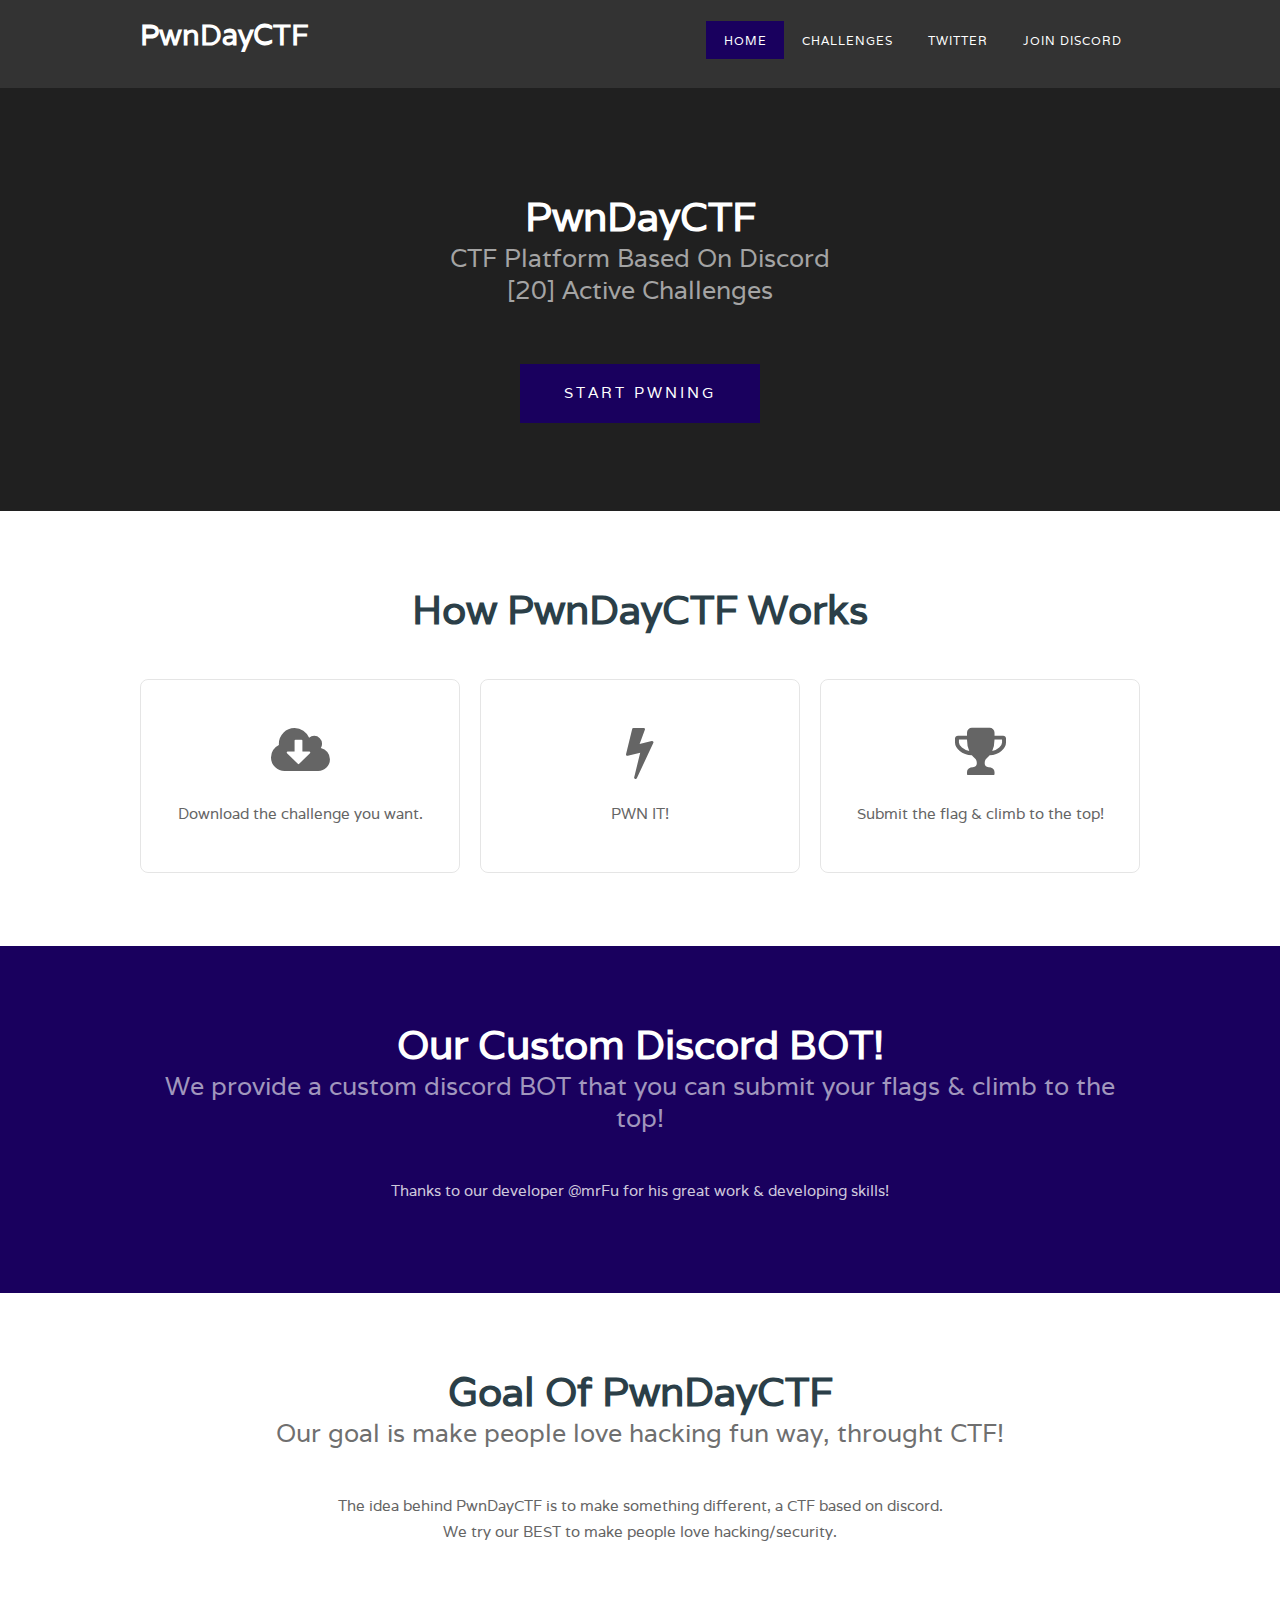
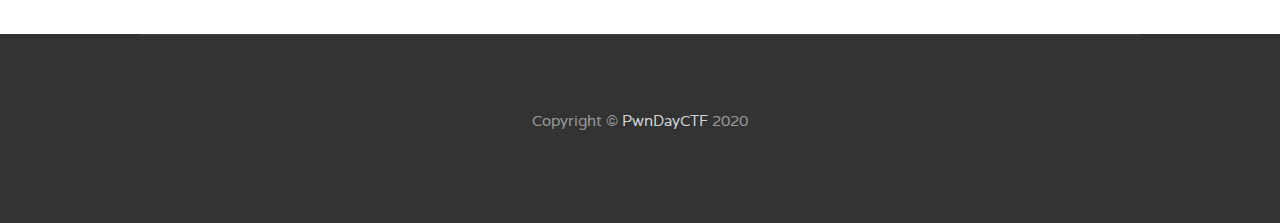
==== commit f57d592d: "Update index.html" ====
--- a/index.html
+++ b/index.html
@@ -23,8 +23,8 @@
 			<ul>
 				<li class="current_page_item"><a href="index.html" accesskey="1" title="">Home</a></li>
 				<li><a href="challenges/index.html" accesskey="2" title="">Challenges</a></li>
+				<li><a href="https://twitter.com/PwnDayCTF" accesskey="3" title="" target="_blank">Twitter</a></li>
 				<li><a href="https://discord.gg/fCtkmRX" accesskey="3" title="" target="_blank">Join Discord</a></li>
-				<li><a href="https://twitter.com/PwnDayCTF" accesskey="3" title="" target="_blank">Twitter</a></li>
 			</ul>
 		</div>
 	</div>
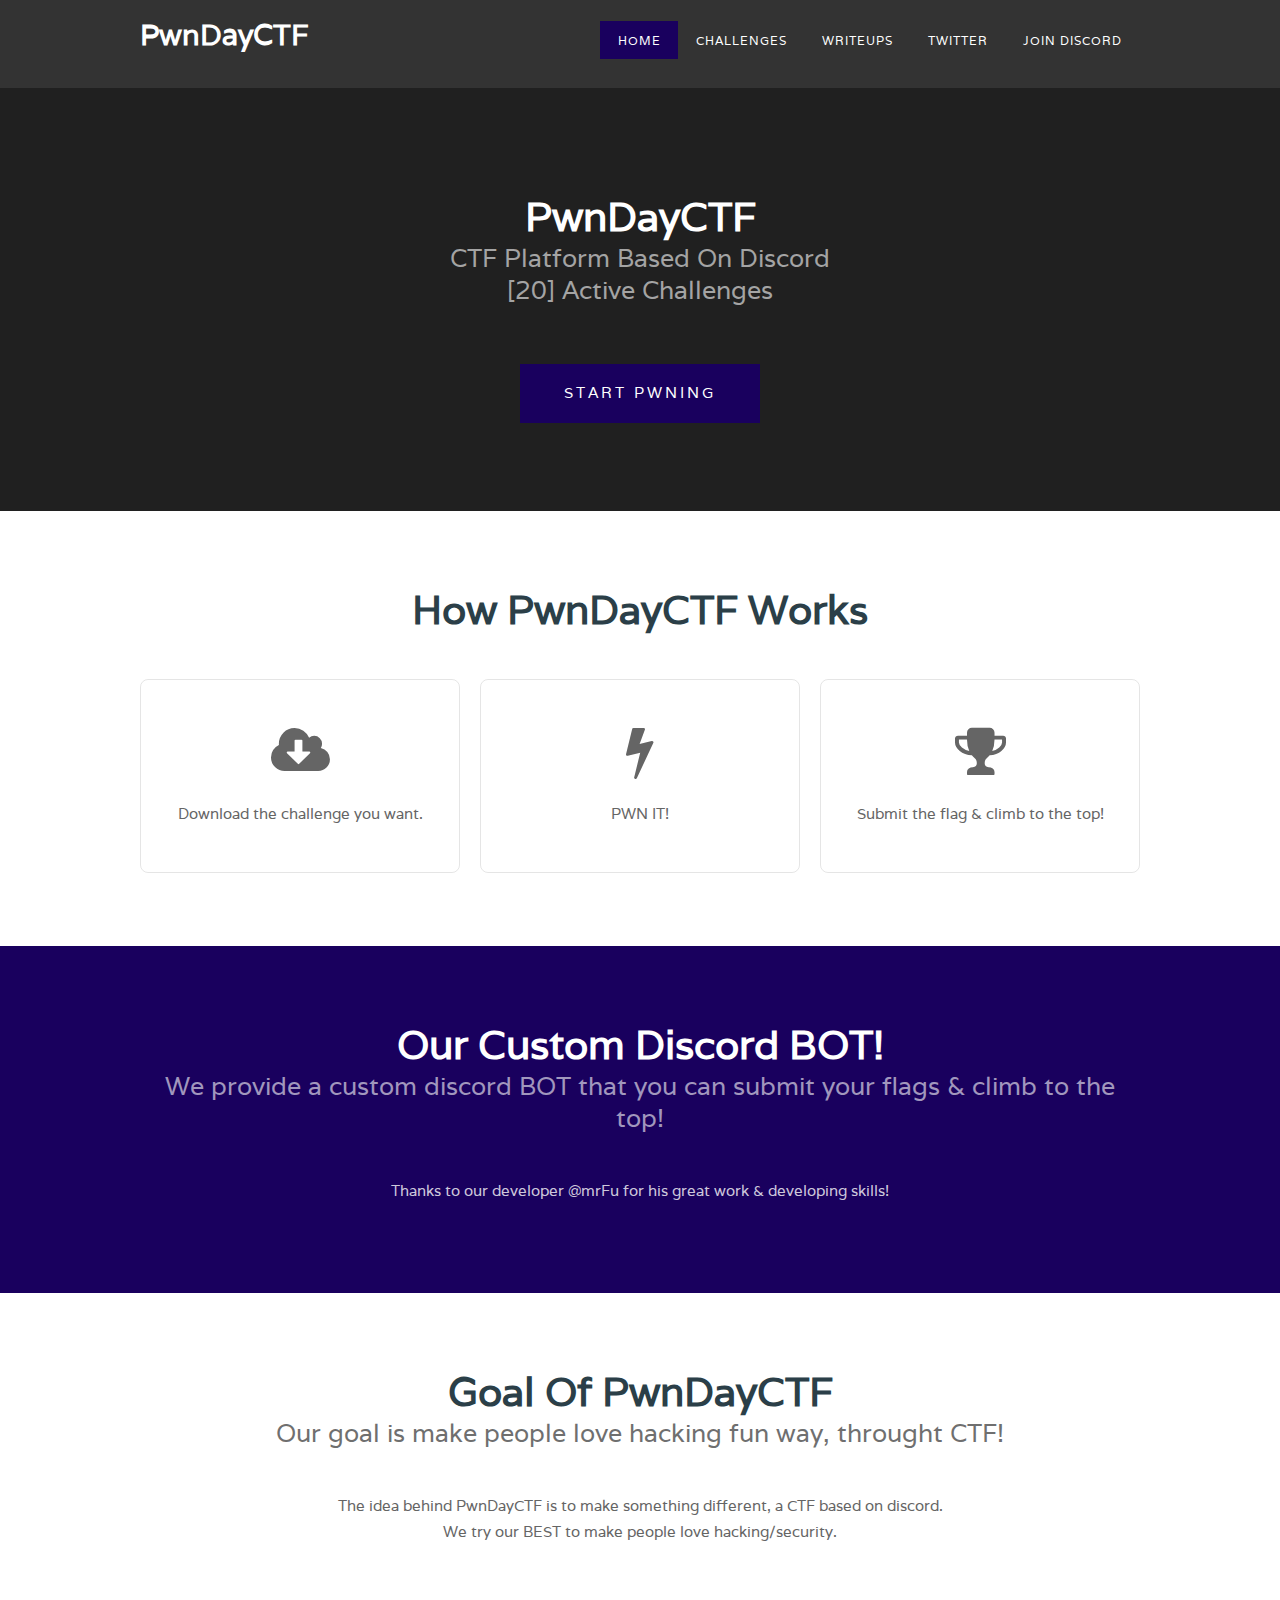
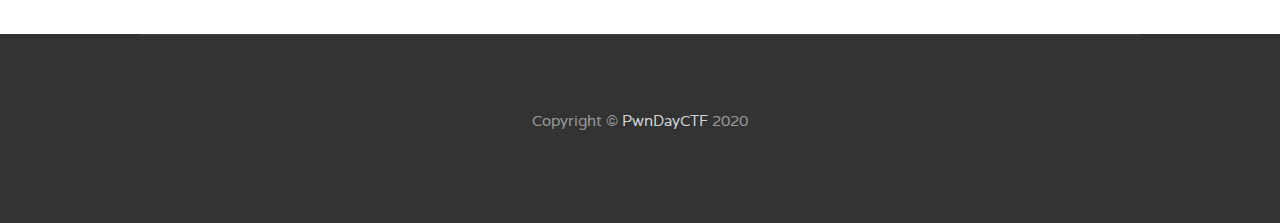
==== commit 9ba21359: "Update index.html" ====
--- a/index.html
+++ b/index.html
@@ -23,6 +23,7 @@
 			<ul>
 				<li class="current_page_item"><a href="index.html" accesskey="1" title="">Home</a></li>
 				<li><a href="challenges/index.html" accesskey="2" title="">Challenges</a></li>
+				<li><a href="writeups/index.html" accesskey="2" title="">Writeups</a></li>
 				<li><a href="https://twitter.com/PwnDayCTF" accesskey="3" title="" target="_blank">Twitter</a></li>
 				<li><a href="https://discord.gg/fCtkmRX" accesskey="3" title="" target="_blank">Join Discord</a></li>
 			</ul>
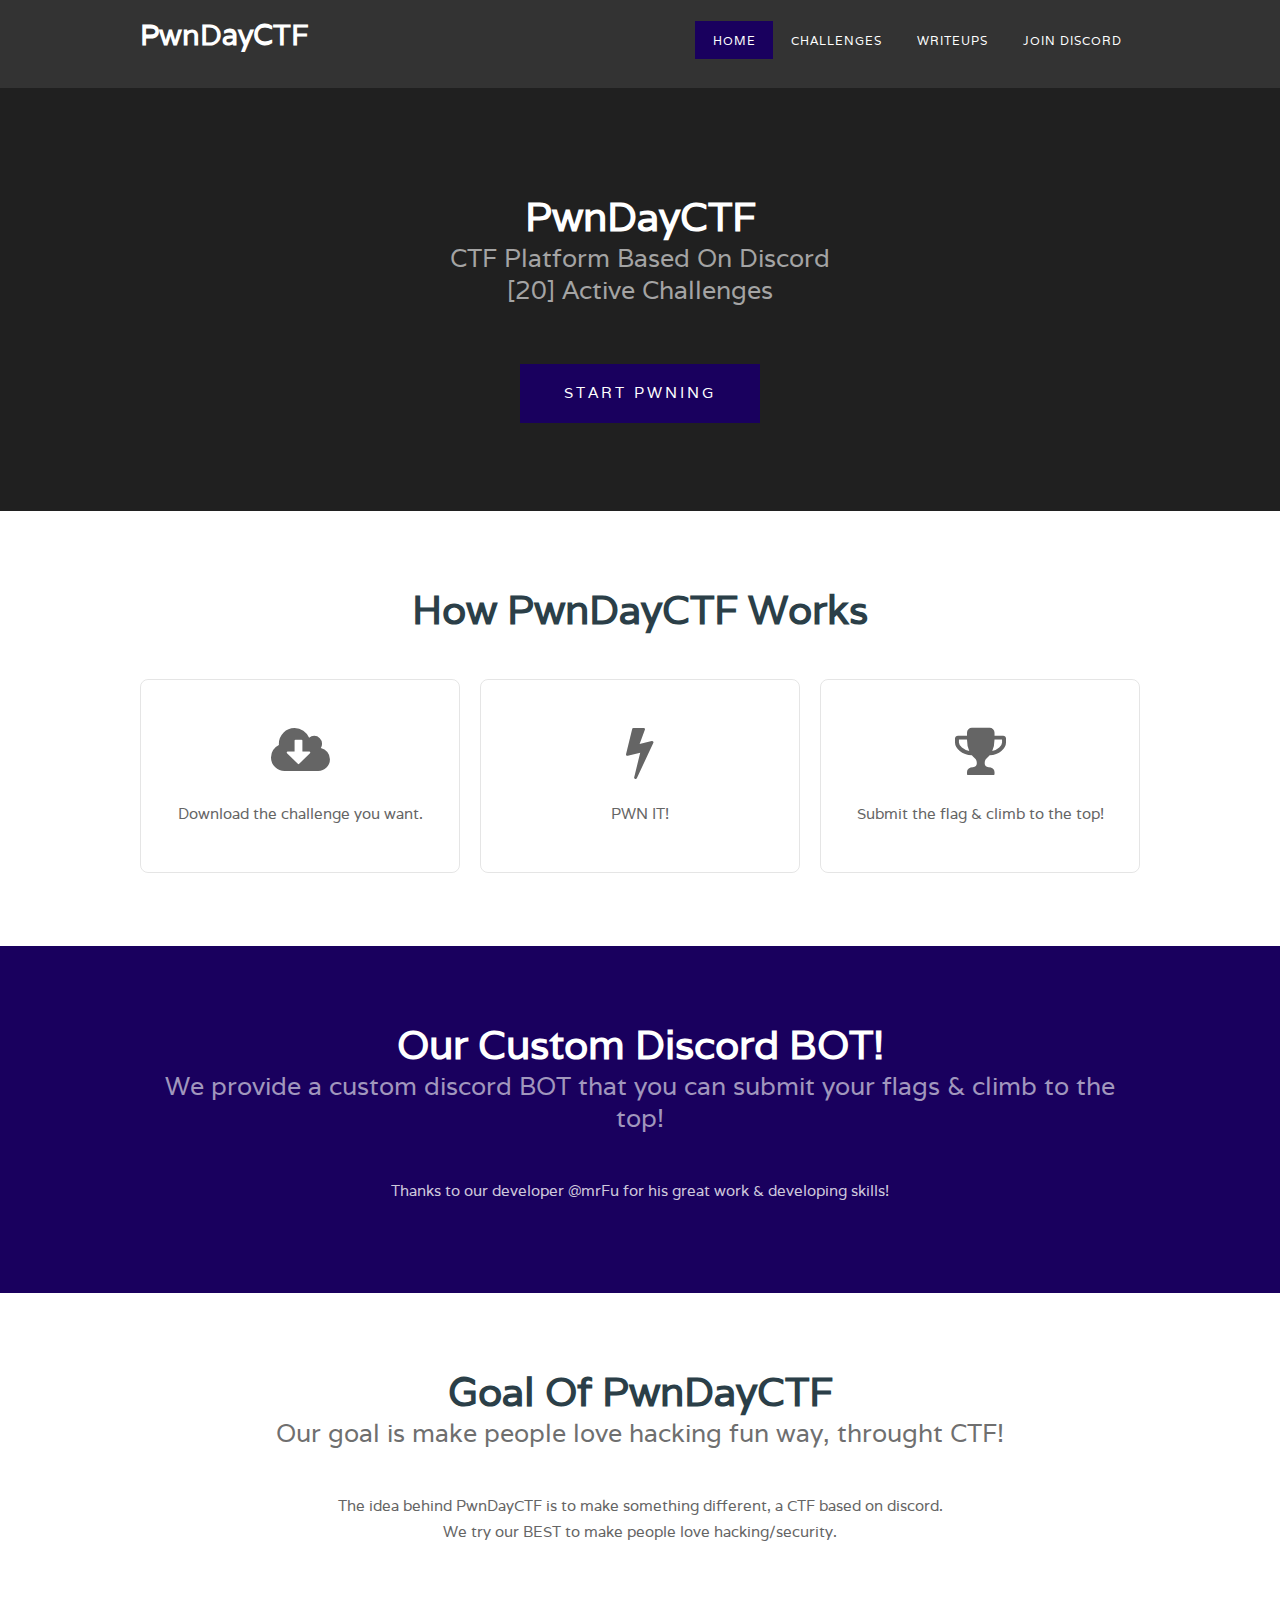
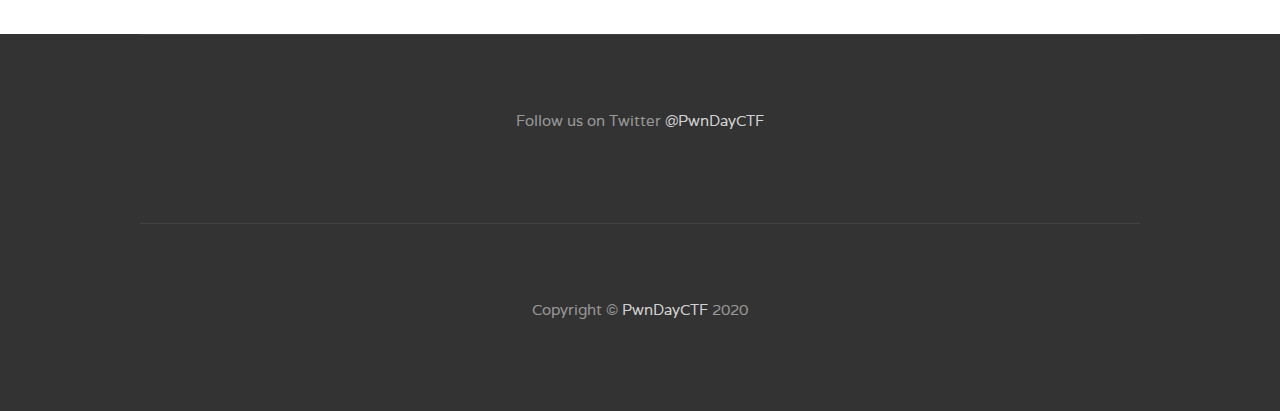
==== commit bca7b50e: "Update index.html" ====
--- a/index.html
+++ b/index.html
@@ -24,7 +24,6 @@
 				<li class="current_page_item"><a href="index.html" accesskey="1" title="">Home</a></li>
 				<li><a href="challenges/index.html" accesskey="2" title="">Challenges</a></li>
 				<li><a href="writeups/index.html" accesskey="2" title="">Writeups</a></li>
-				<li><a href="https://twitter.com/PwnDayCTF" accesskey="3" title="" target="_blank">Twitter</a></li>
 				<li><a href="https://discord.gg/fCtkmRX" accesskey="3" title="" target="_blank">Join Discord</a></li>
 			</ul>
 		</div>
@@ -78,6 +77,9 @@
 	</div>
 </div>
 <div id="copyright" class="container">
+	<p>Follow us on Twitter <a href="https://twitter.com/PwnDayCTF" target="_blank">@PwnDayCTF</a></p>
+</div>
+<div id="copyright" class="container">
 	<p>Copyright &copy; <a href="index.html">PwnDayCTF</a> 2020</p>
 </div>
 </body>
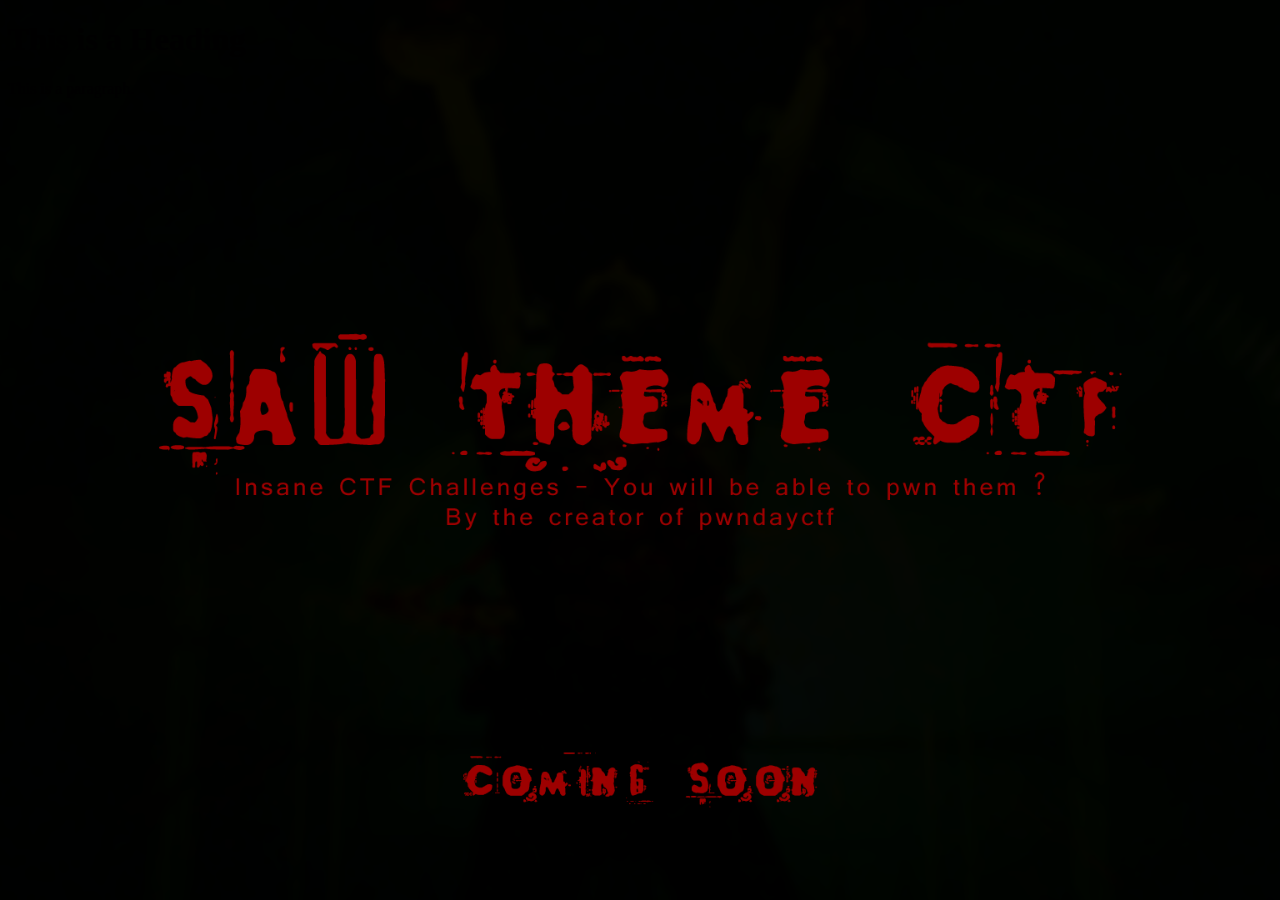
==== commit 938c2dd0: "Add files via upload" ====
--- a/index.html
+++ b/index.html
@@ -1,86 +1,66 @@
-<!DOCTYPE html PUBLIC "-//W3C//DTD XHTML 1.0 Strict//EN" "http://www.w3.org/TR/xhtml1/DTD/xhtml1-strict.dtd">
-<html xmlns="http://www.w3.org/1999/xhtml">
+ <!DOCTYPE html>
+<html>
 <head>
-<link href="//maxcdn.bootstrapcdn.com/font-awesome/4.2.0/css/font-awesome.min.css" rel="stylesheet">
-<title>PwnDayCTF - Official</title>
-<meta http-equiv="Content-Type" content="text/html; charset=utf-8" />
-<title></title>
-<link rel="shortcut icon" type="image/png" href="favicon.png"/>
-<meta name="keywords" content="" />
-<meta name="description" content="" />
-<link href="http://fonts.googleapis.com/css?family=Varela" rel="stylesheet" />
-<link href="default.css" rel="stylesheet" type="text/css" media="all" />
-<link href="fonts.css" rel="stylesheet" type="text/css" media="all" />
+<link rel="shortcut icon" type="image/png" href="faviconn.png"/>
+<title>SAW CTF</title>
+<script language="JavaScript">
+  /**
+    * Disable right-click of mouse, F12 key, and save key combinations on page
+    * By Arthur Gareginyan (arthurgareginyan@gmail.com)
+    * For full source code, visit https://mycyberuniverse.com
+    */
+  window.onload = function() {
+    document.addEventListener("contextmenu", function(e){
+      e.preventDefault();
+    }, false);
+    document.addEventListener("keydown", function(e) {
+    //document.onkeydown = function(e) {
+      // "I" key
+      if (e.ctrlKey && e.shiftKey && e.keyCode == 73) {
+        disabledEvent(e);
+      }
+      // "J" key
+      if (e.ctrlKey && e.shiftKey && e.keyCode == 74) {
+        disabledEvent(e);
+      }
+      // "S" key + macOS
+      if (e.keyCode == 83 && (navigator.platform.match("Mac") ? e.metaKey : e.ctrlKey)) {
+        disabledEvent(e);
+      }
+      // "U" key
+      if (e.ctrlKey && e.keyCode == 85) {
+        disabledEvent(e);
+      }
+      // "F12" key
+      if (event.keyCode == 123) {
+        disabledEvent(e);
+      }
+    }, false);
+    function disabledEvent(e){
+      if (e.stopPropagation){
+        e.stopPropagation();
+      } else if (window.event){
+        window.event.cancelBubble = true;
+      }
+      e.preventDefault();
+      return false;
+    }
+  };
+</script>
 </head>
+<style>
+html { 
+  background: url(bg.jpg) no-repeat center center fixed; 
+  -webkit-background-size: cover;
+  -moz-background-size: cover;
+  -o-background-size: cover;
+  background-size: cover;
+}
+</style>
 <body>
-<div id="wrapper">
-	<div id="header-wrapper">
-	<div id="header" class="container">
-		<div id="logo">
-			<h1><a href="index.html">PwnDayCTF</a></h1>
-		</div>
-		<div id="menu">
-			<ul>
-				<li class="current_page_item"><a href="index.html" accesskey="1" title="">Home</a></li>
-				<li><a href="challenges/index.html" accesskey="2" title="">Challenges</a></li>
-				<li><a href="writeups/index.html" accesskey="2" title="">Writeups</a></li>
-				<li><a href="https://discord.gg/fCtkmRX" accesskey="3" title="" target="_blank">Join Discord</a></li>
-			</ul>
-		</div>
-	</div>
-	</div>
-	<div id="banner">
-		<div class="container">
-			<div class="title">
-				<h2>PwnDayCTF</h2>
-				<span class="byline">CTF Platform Based On Discord<br>[20] Active Challenges</span> </div>
-			<ul class="actions">
-				<li><a href="challenges/index.html" class="button">Start Pwning</a></li>
-			</ul>
-		</div>
-	</div>
-	<div id="extra" class="container">
-		<div class="title">
-			<h2>How PwnDayCTF Works</h2>
-			<span class="byline"></span> </div>
-		<div id="three-column">
-			<div class="boxA">
-				<div class="box"> <span class="fa fa-cloud-download"></span>
-					<p>Download the challenge you want.</p>
-				</div>
-			</div>
-			<div class="boxB">
-				<div class="box"> <span class="fa fa-bolt"></span>
-					<p>PWN IT!</p>
-				</div>
-			</div>
-			<div class="boxC">
-				<div class="box"> <span class="fa fa-trophy"></span>
-					<p>Submit the flag & climb to the top!</p>
-				</div>
-			</div>
-		</div>
-	</div>
-	<div id="featured">
-		<div class="container">
-			<div class="title">
-				<h2>Our Custom Discord BOT!</h2>
-				<span class="byline">We provide a custom discord BOT that you can submit your flags & climb to the top!</span> </div>
-			<p>Thanks <strong>to our developer</strong> @mrFu for his great work & developing skills!</p>
-		</div>
-	</div>
-	<div id="page" class="container">
-		<div class="title">
-			<h2>Goal Of PwnDayCTF</h2>
-			<span class="byline">Our goal is make people love hacking fun way, throught CTF!</span> </div>
-		<p>The idea behind PwnDayCTF is to make something different, a CTF based on discord.<br> We try our BEST to make people love hacking/security.</p>
-	</div>
-</div>
-<div id="copyright" class="container">
-	<p>Follow us on Twitter <a href="https://twitter.com/PwnDayCTF" target="_blank">@PwnDayCTF</a></p>
-</div>
-<div id="copyright" class="container">
-	<p>Copyright &copy; <a href="index.html">PwnDayCTF</a> 2020</p>
-</div>
+
+<h1>This is a Heading</h1>
+<p>This is a paragraph.</p>
+
 </body>
-</html>
+</html> 
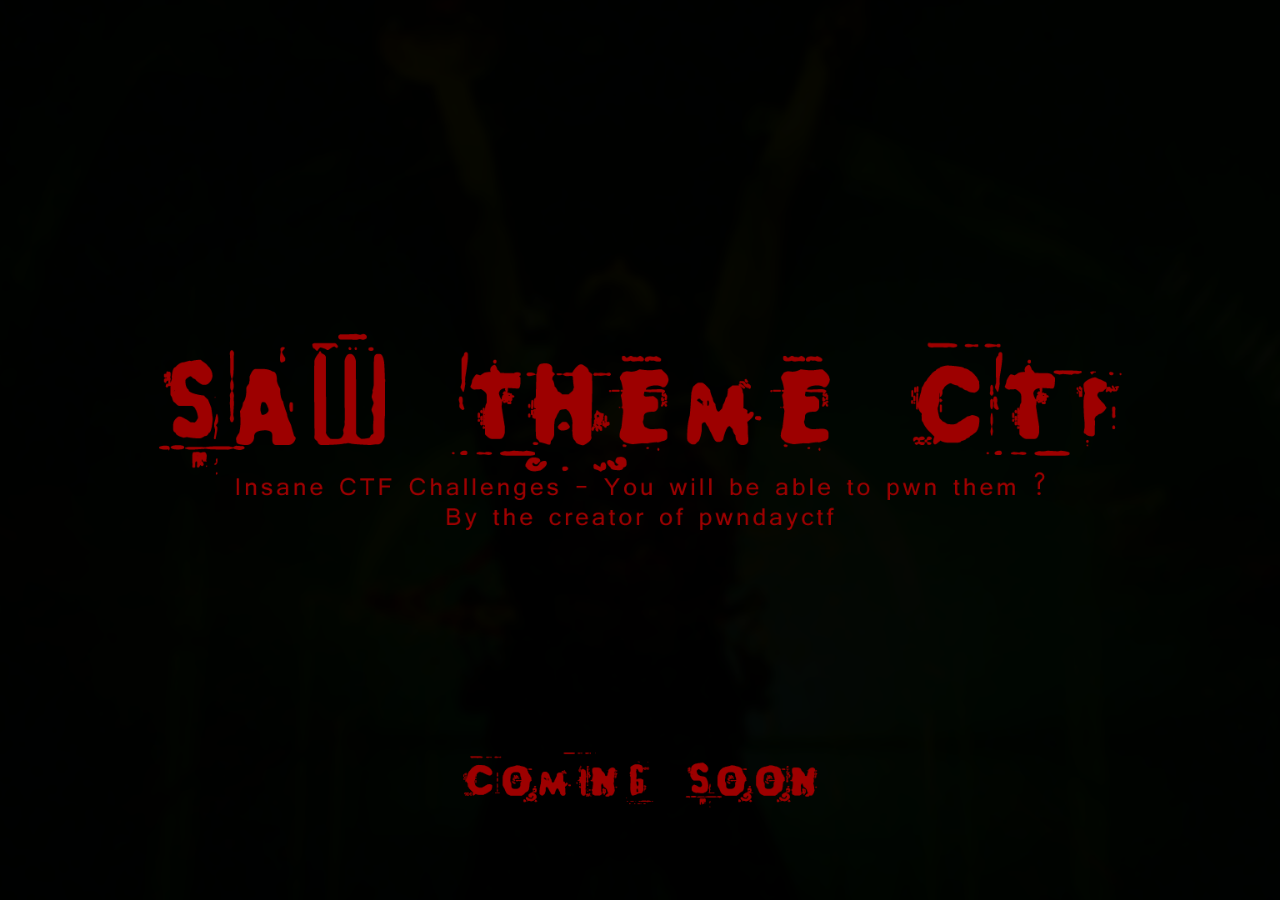
==== commit 103efc4a: "Update index.html" ====
--- a/index.html
+++ b/index.html
@@ -58,9 +58,5 @@
 }
 </style>
 <body>
-
-<h1>This is a Heading</h1>
-<p>This is a paragraph.</p>
-
 </body>
 </html> 
